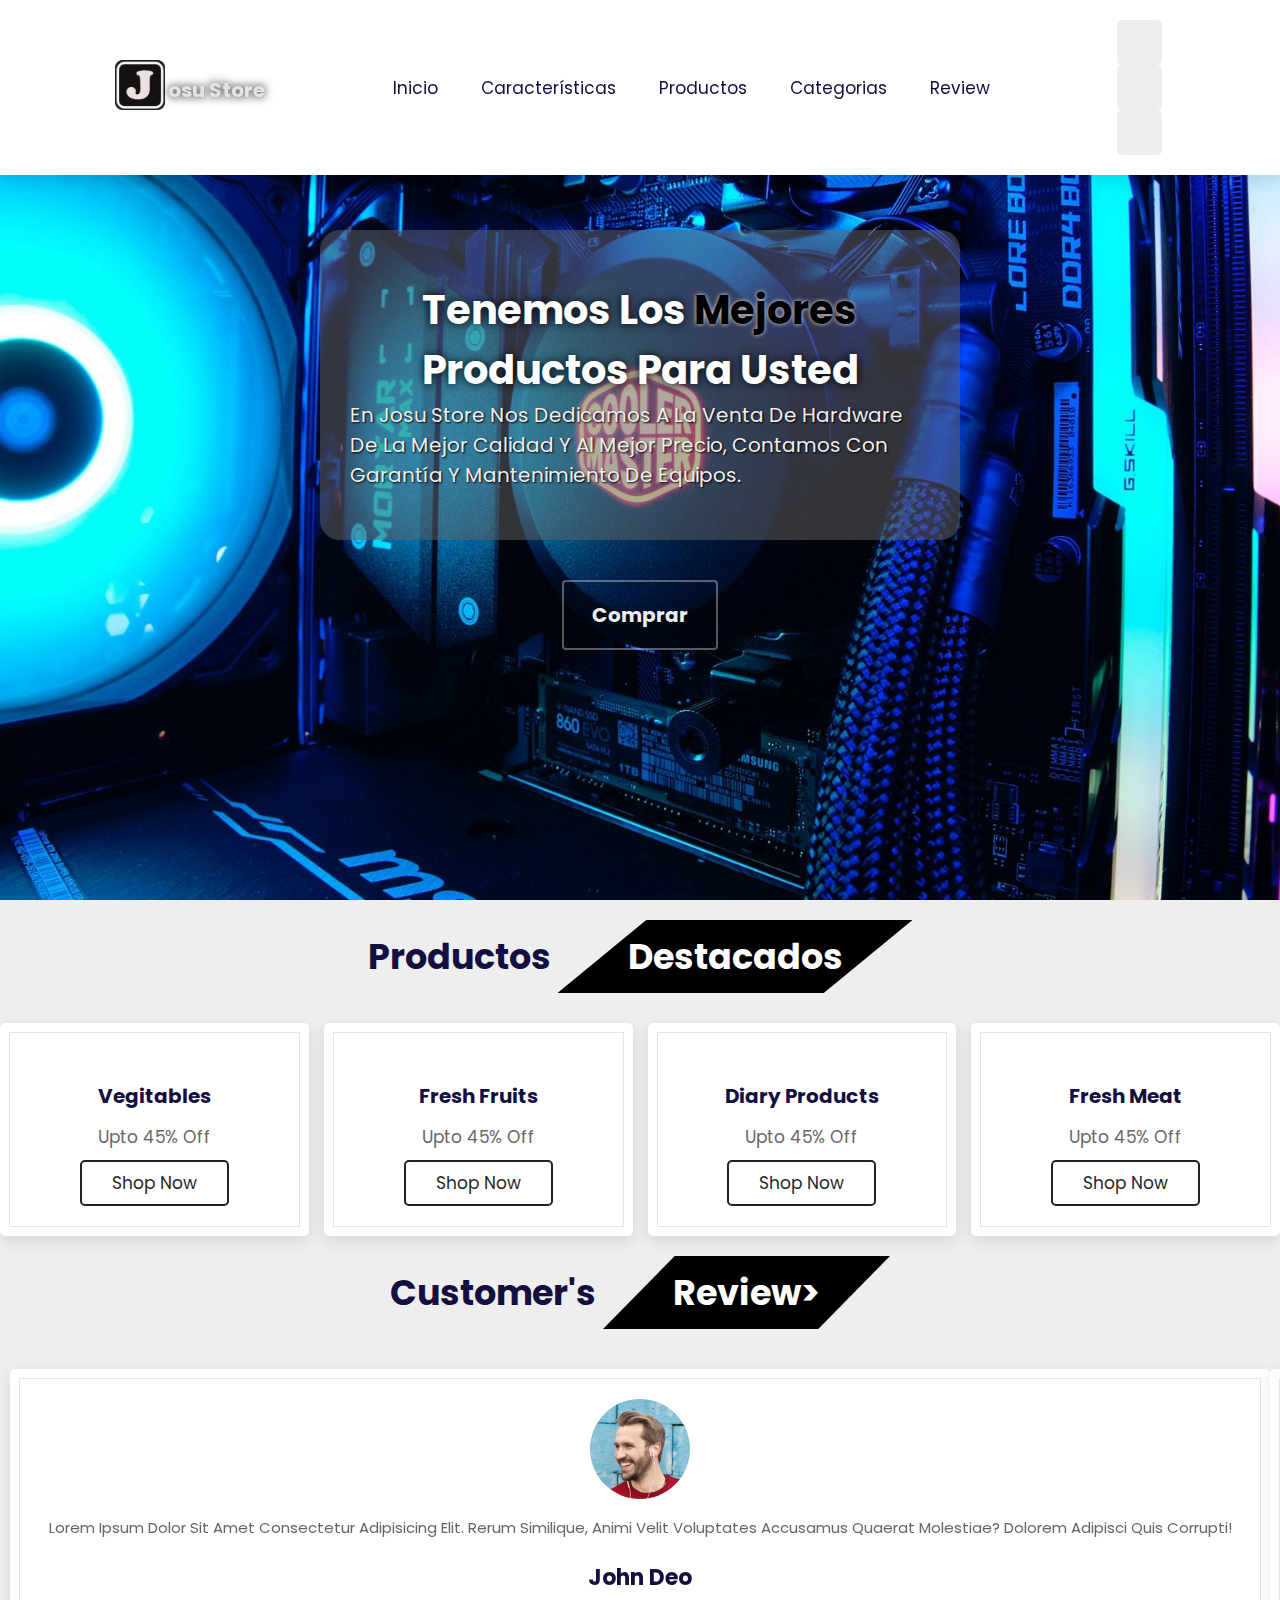
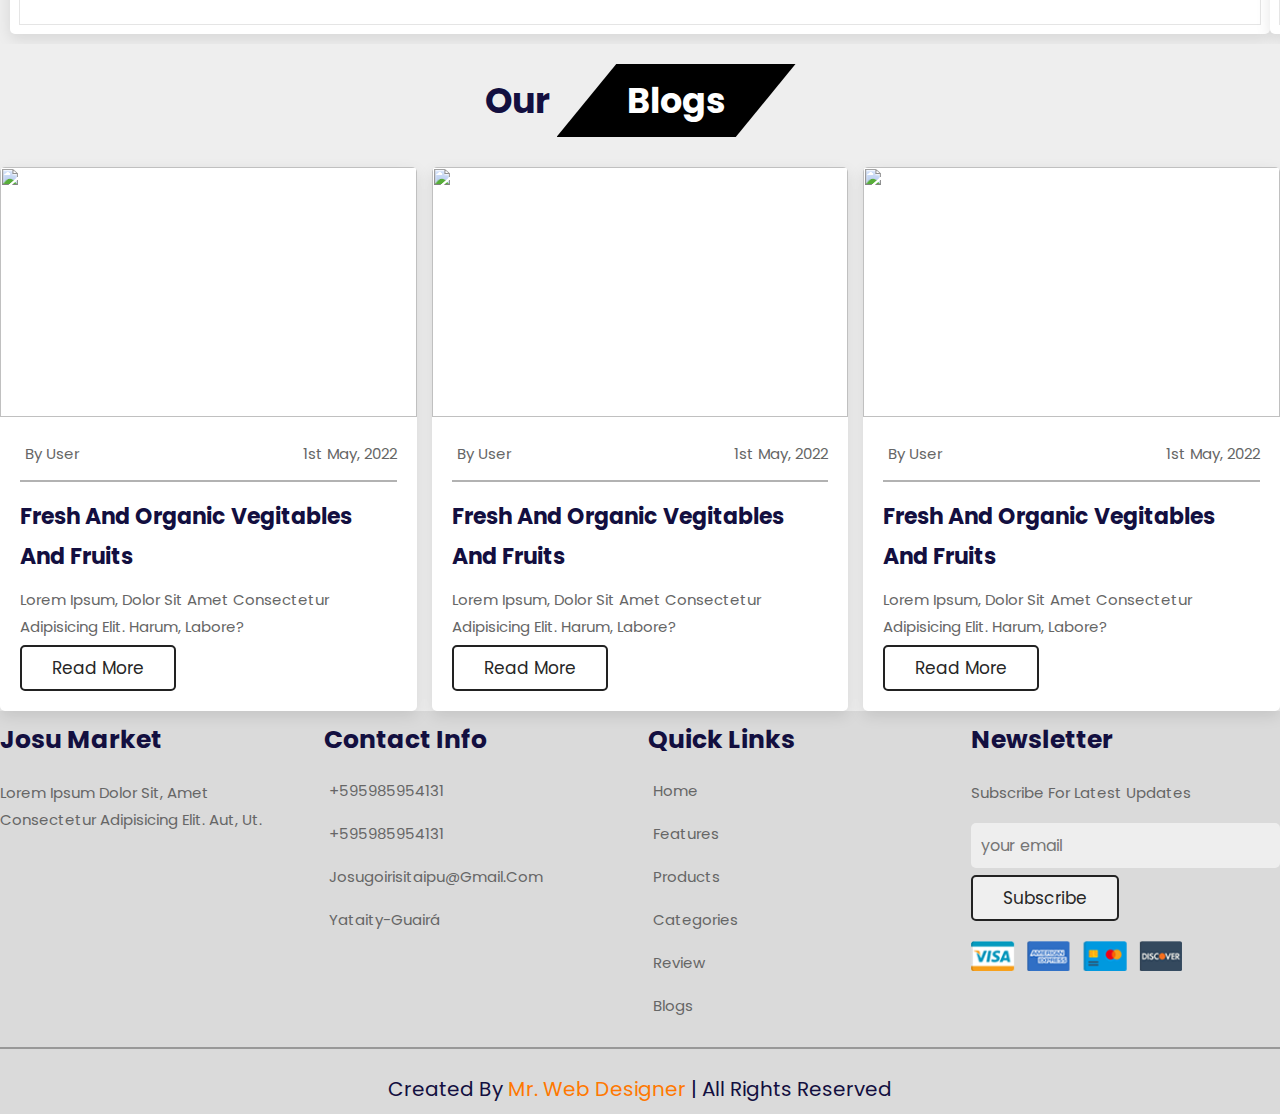
==== index.html @ 2c176f81 "Add files via upload" ====
<!DOCTYPE html>
<html lang="en">
  <head>
    <meta charset="UTF-8" />
    <meta http-equiv="X-UA-Compatible" content="IE=edge" />
    <meta name="viewport" content="width=device-width, initial-scale=1.0" />
    <link
      rel="stylesheet"
      href="https://cdnjs.cloudflare.com/ajax/libs/font-awesome/6.1.1/css/all.min.css"
      integrity="sha512-KfkfwYDsLkIlwQp6LFnl8zNdLGxu9YAA1QvwINks4PhcElQSvqcyVLLD9aMhXd13uQjoXtEKNosOWaZqXgel0g=="
      crossorigin="anonymous"
      referrerpolicy="no-referrer"
    />
    <link
      rel="stylesheet"
      href="https://unpkg.com/swiper@8/swiper-bundle.min.css"
    />
    <link rel="stylesheet" href="css/styles.css" />
    <title>Document</title>
  </head>
  <body>
    <header class="header">
      <a href="#" class="logo"
        ><img src="image/logo-negro.png" alt="" />
        <p>osu Store</p></a
      >

      <nav class="navbar">
        <a href="#home">Inicio</a>
        <a href="caracteristicas.html">Características</a>
        <a href="productos.html">Productos</a>
        <a href="#categories">Categorias</a>
        <a href="#review">Review</a>
      </nav>

      <div class="icons">
        <div class="fas fa-bars" id="menu-btn"></div>
        <div class="fas fa-search" id="search-btn"></div>
        <div class="fas fa-shopping-cart" id="cart-btn"></div>
        <div class="fas fa-user" id="login-btn"></div>
      </div>

      <form action="" class="search-form">
        <input
          type="search"
          id="search-box"
          placeholder="Ingrese lo que quiere buscar"
        />
        <label for="search-box" class="fas fa-search"></label>
      </form>

      <div class="shopping-cart">
        <div class="box">
          <i class="fas fa-trash"></i>
          <img src="image/macbook.jpg" alt="" />
          <div class="content">
            <h3>Macbook Pro Mid (2021) 14" M1 Pro</h3>
            <span class="price">Gs. 20.306.781</span>
            <span class="quantity">Can: 1</span>
          </div>
        </div>
        <div class="box">
          <i class="fas fa-trash"></i>
          <img src="image/pocox3pro.jpg" alt="" />
          <div class="content">
            <h3>Xiaomi Poco X3 Pro</h3>
            <span class="price">Gs. 2.306.449</span>
            <span class="quantity">Can: 1</span>
          </div>
        </div>
        <div class="box">
          <i class="fas fa-trash"></i>
          <img src="image/rtx.jpg" alt="" />
          <div class="content">
            <h3>RTX 3090 GamingPro 24 GB GDDR6x</h3>
            <span class="price">Gs. 16.588.050</span>
            <span class="quantity">Can: 1</span>
          </div>
        </div>
        <div class="total">Total: Dos Riñones</div>
        <a href="#" class="btn">Pagar</a>
      </div>

      <form action="" class="login-form">
        <h3>Ingresa Ahora</h3>
        <input type="email" placeholder="Escribe tu Email" class="box" />
        <input
          type="password"
          placeholder="Escribe tu Contraseña"
          class="box"
        />
        <p>¿Olvidaste tu contraseña? <a href="#">Presiona aquí</a></p>
        <p>¿No tienes una cuenta? <a href="#">Crea una</a></p>
        <input type="submit" value="Login" class="btn" />
      </form>
    </header>

    <!-- ============ Home Section =============== -->

    <section class="home" id="home">
      <div class="content">
        <div class="transparente">
          <h3>Tenemos los <span>mejores</span><br> productos para usted</h3>
          <p>
            en josu store nos dedicamos a la venta de hardware de la mejor
            calidad y al mejor precio, contamos con garantía y mantenimiento de
            equipos.
          </p>
        </div>
        <a href="#products" class="btn-principal"><span>Comprar</span></a>
      </div>
    </section>

  

    <!-- ===== categorias section ======== -->

    <section class="categories" id="categories">
      <h1 class="heading">Productos <span>Destacados</span></h1>
      <div class="box-container">
        <div class="box">
          <img src="image/cat-1.png" alt="" />
          <h3>vegitables</h3>
          <p>upto 45% off</p>
          <a href="#" class="btn">shop now</a>
        </div>

        <div class="box">
          <img src="image/cat-2.png" alt="" />
          <h3>fresh fruits</h3>
          <p>upto 45% off</p>
          <a href="#" class="btn">shop now</a>
        </div>

        <div class="box">
          <img src="image/cat-3.png" alt="" />
          <h3>diary products</h3>
          <p>upto 45% off</p>
          <a href="#" class="btn">shop now</a>
        </div>

        <div class="box">
          <img src="image/cat-4.png" alt="" />
          <h3>fresh meat</h3>
          <p>upto 45% off</p>
          <a href="#" class="btn">shop now</a>
        </div>
      </div>
    </section>

    <!-- =========== Review section ================= -->

    <section class="review" id="review">
      <h1 class="heading">customer's <span>review></span></h1>
      <div class="swiper review-slider">
        <div class="swiper-wrapper">
          <div class="swiper-slide box">
            <img src="image/pic-1.png" alt="" />
            <p>
              Lorem ipsum dolor sit amet consectetur adipisicing elit. Rerum
              similique, animi velit voluptates accusamus quaerat molestiae?
              Dolorem adipisci quis corrupti!
            </p>
            <h3>john deo</h3>
            <div class="stars">
              <i class="fas fa-star"></i>
              <i class="fas fa-star"></i>
              <i class="fas fa-star"></i>
              <i class="fas fa-star"></i>
              <i class="fas fa-star-half-alt"></i>
            </div>
          </div>
          <div class="swiper-slide box">
            <img src="image/pic-2.png" alt="" />
            <p>
              Lorem ipsum dolor sit amet consectetur adipisicing elit. Rerum
              similique, animi velit voluptates accusamus quaerat molestiae?
              Dolorem adipisci quis corrupti!
            </p>
            <h3>john deo</h3>
            <div class="stars">
              <i class="fas fa-star"></i>
              <i class="fas fa-star"></i>
              <i class="fas fa-star"></i>
              <i class="fas fa-star"></i>
              <i class="fas fa-star-half-alt"></i>
            </div>
          </div>
          <div class="swiper-slide box">
            <img src="image/pic-3.png" alt="" />
            <p>
              Lorem ipsum dolor sit amet consectetur adipisicing elit. Rerum
              similique, animi velit voluptates accusamus quaerat molestiae?
              Dolorem adipisci quis corrupti!
            </p>
            <h3>john deo</h3>
            <div class="stars">
              <i class="fas fa-star"></i>
              <i class="fas fa-star"></i>
              <i class="fas fa-star"></i>
              <i class="fas fa-star"></i>
              <i class="fas fa-star-half-alt"></i>
            </div>
          </div>
          <div class="swiper-slide box">
            <img src="image/pic-4.png" alt="" />
            <p>
              Lorem ipsum dolor sit amet consectetur adipisicing elit. Rerum
              similique, animi velit voluptates accusamus quaerat molestiae?
              Dolorem adipisci quis corrupti!
            </p>
            <h3>john deo</h3>
            <div class="stars">
              <i class="fas fa-star"></i>
              <i class="fas fa-star"></i>
              <i class="fas fa-star"></i>
              <i class="fas fa-star"></i>
              <i class="fas fa-star-half-alt"></i>
            </div>
          </div>
        </div>
      </div>
    </section>

    <!-- ====== blogs section ========== -->

    <section class="blogs" id="blogs">
      <h1 class="heading">our <span>blogs</span></h1>

      <div class="box-container">
        <div class="box">
          <img src="image/blog-1.jpg" alt="" />
          <div class="content">
            <div class="icons">
              <a href="#"><i class="fas fa-user"></i> by user </a>
              <a href="#"><i class="fas fa-calendar"></i> 1st may, 2022</a>
            </div>
            <h3>fresh and organic vegitables and fruits</h3>
            <p>
              Lorem ipsum, dolor sit amet consectetur adipisicing elit. Harum,
              labore?
            </p>
            <a href="#" class="btn">read more</a>
          </div>
        </div>

        <div class="box">
          <img src="image/blog-2.jpg" alt="" />
          <div class="content">
            <div class="icons">
              <a href="#"><i class="fas fa-user"></i> by user </a>
              <a href="#"><i class="fas fa-calendar"></i> 1st may, 2022</a>
            </div>
            <h3>fresh and organic vegitables and fruits</h3>
            <p>
              Lorem ipsum, dolor sit amet consectetur adipisicing elit. Harum,
              labore?
            </p>
            <a href="#" class="btn">read more</a>
          </div>
        </div>

        <div class="box">
          <img src="image/blog-3.jpg" alt="" />
          <div class="content">
            <div class="icons">
              <a href="#"><i class="fas fa-user"></i> by user </a>
              <a href="#"><i class="fas fa-calendar"></i> 1st may, 2022</a>
            </div>
            <h3>fresh and organic vegitables and fruits</h3>
            <p>
              Lorem ipsum, dolor sit amet consectetur adipisicing elit. Harum,
              labore?
            </p>
            <a href="#" class="btn">read more</a>
          </div>
        </div>
      </div>
    </section>

    <!-- ========== Footer section -->

    <section class="footer">
      <div class="box-container">
        <div class="box">
          <h3>Josu Market <i class="fas fa-shopping-basket"></i></h3>
          <p>
            Lorem ipsum dolor sit, amet consectetur adipisicing elit. Aut, ut.
          </p>
          <div class="share">
            <a href="#" class="fab fa-facebook-f"></a>
            <a href="#" class="fab fa-twitter"></a>
            <a href="#" class="fab fa-instagram"></a>
            <a href="#" class="fab fa-linkedin"></a>
          </div>
        </div>

        <div class="box">
          <h3>contact info</h3>
          <a href="#" class="links"
            ><i class="fas fa-phone"></i> +595985954131
          </a>
          <a href="#" class="links"
            ><i class="fas fa-phone"></i> +595985954131
          </a>
          <a href="#" class="links"
            ><i class="fas fa-envelope"></i> josugoirisitaipu@gmail.com
          </a>
          <a href="#" class="links"
            ><i class="fas fa-map-marked-alt"></i> yataity-guairá
          </a>
        </div>

        <div class="box">
          <h3>quick links</h3>
          <a href="#" class="links"><i class="fas fa-arrow-right"></i> home </a>
          <a href="#" class="links"
            ><i class="fas fa-arrow-right"></i> features
          </a>
          <a href="#" class="links"
            ><i class="fas fa-arrow-right"></i> products
          </a>
          <a href="#" class="links"
            ><i class="fas fa-arrow-right"></i> categories
          </a>
          <a href="#" class="links"
            ><i class="fas fa-arrow-right"></i> review
          </a>
          <a href="#" class="links"
            ><i class="fas fa-arrow-right"></i> blogs
          </a>
        </div>

        <div class="box">
          <h3>newsletter</h3>
          <p>subscribe for latest updates</p>
          <input type="email" placeholder="your email" class="email" />
          <input type="submit" value="subscribe" class="btn" />
          <img src="image/payment.png" class="payment-img" alt="" />
        </div>
      </div>

      <div class="credit">
        created by <span>mr. web designer </span> | all rights reserved
      </div>
    </section>

    <script src="https://unpkg.com/swiper@8/swiper-bundle.min.js"></script>
    <script src="js/app.js"></script>
  </body>
</html>
---- css/styles.css ----
@import url("https://fonts.googleapis.com/css2?family=Montserrat:wght@300;400;500;600;700&family=Oleo+Script+Swash+Caps&family=Poppins:wght@300;400;500;600;700&display=swap");

:root {
  --orange: #ff7800;
  --black: #130f40;
  --light-color: #666;
  --box-shadow: 0 0.5rem 1.5rem rgba(0, 0, 0, 0.1);
  --border: 0.2rem solid rgba(0, 0, 0, 0.3);
  --outline: 0.1rem solid rgba(0, 0, 0, 0.1);
  --outline-hover: 0.2rem solid var(--black);
}

* {
  font-family: "Poppins", sans-serif;
  margin: 0;
  padding: 0;
  box-sizing: border-box;
  outline: none;
  border: none;
  text-decoration: none;
  text-transform: capitalize;
  transition: all 0.2s linear;
  -webkit-transition: all 0.2s linear;
  -moz-transition: all 0.2s linear;
  -ms-transition: all 0.2s linear;
  -o-transition: all 0.2s linear;
}

html {
  font-size: 62.5%;
  overflow-x: hidden;
  scroll-behavior: smooth;
  scroll-padding-top: 7rem;
}

body {
  background-color: #eee;
}


.heading {
    text-align: center;
    padding: 2rem 0;
    padding-bottom: 3rem;
    font-size: 3.5rem;
    color: var(--black);
}

.heading span {
    background: black;
    color: #fff;
    display: inline-block;
    padding: 1rem 7rem;
    clip-path: polygon(25% 0%, 100% 0%, 75% 100%, 0% 100%);
}

.btn {
  display: inline-block;
  padding: 0.8rem 3rem;
  font-size: 1.7rem;
  border-radius: 0.5rem;
  -webkit-border-radius: 0.5rem;
  -moz-border-radius: 0.5rem;
  -ms-border-radius: 0.5rem;
  -o-border-radius: 0.5rem;
  border: 0.2rem solid rgb(34, 34, 34);
  color: rgb(39, 39, 39);
  cursor: pointer;
}

.btn-principal {
  max-width: 180px;
  display: block;
  text-decoration: none;
  border-radius: 4px;
  margin: 20px auto;
  padding: 20px 30px;
  -webkit-border-radius: 4px;
  -moz-border-radius: 4px;
  -ms-border-radius: 4px;
  -o-border-radius: 4px;
  color: #eee;
  font-size: 20px;
  font-weight: bold;
  box-shadow: rgba(219, 219, 219, 0.4) 0 0px 0px 2px inset;
}

.btn-principal:hover  {
  background-color: rgb(255, 255, 255);
  color: rgb(51, 51, 51);
}

.btn:hover {
  background-color: rgb(53, 53, 53);
  color: #fff;
}

.header {
  display: flex;
  position: fixed;
  top: 0;
  left: 0;
  right: 0;
  z-index: 1000;
  display: flex;
  align-items: center;
  justify-content: space-between;
  padding: 2rem 9%;
  background-color: #fff;
  box-shadow: var(--box-shadow);
}

.header .logo  {
  position: relative;
  width: 150px;
}

.header .logo p {
  text-transform: none;
  font-size: 20px;
  position: absolute;
  top: 1.5rem;
  left: 5.3rem;
  font-weight: bold;
  color: rgb(228, 228, 228);
  text-shadow: 0 0 10px rgb(0, 0, 0);
}

.header .logo img {
  width: 50px;
}

.header .navbar a {
  font-size: 1.7rem;
  margin: 0 1rem;
  color: var(--black);
  padding: 5px 10px;
  border-radius: 10px;
  -webkit-border-radius: 10px;
  -moz-border-radius: 10px;
  -ms-border-radius: 10px;
  -o-border-radius: 10px;
  transition: all .5s;
  -webkit-transition: all .5s;
  -moz-transition: all .5s;
  -ms-transition: all .5s;
  -o-transition: all .5s;
}

.header .navbar a:hover {
  background-color: rgb(53, 53, 53);
  color: #fff;
}

.header .icons div {
  height: 4.5rem;
  width: 4.5rem;
  line-height: 4.5rem;
  border-radius: 0.5rem;
  -webkit-border-radius: 0.5rem;
  -moz-border-radius: 0.5rem;
  -ms-border-radius: 0.5rem;
  -o-border-radius: 0.5rem;
  background-color: #eee;
  color: var(--black);
  font-size: 2rem;
  margin-right: 0.3rem;
  text-align: center;
  cursor: pointer;
}

.header .icons div:hover {
  background-color: rgb(53, 53, 53);
  color: #fff;
}

#menu-btn {
  display: none;
}

.header .search-form {
  position: absolute;
  top: 110%;
  right: -110%;
  width: 50rem;
  height: 4.5rem;
  background-color: #fff;
  border-radius: 0.5rem;
  overflow: hidden;
  display: flex;
  align-items: center;
  box-shadow: var(--box-shadow);
}

.header .search-form.active {
  right: 2rem;
  transition: 0.4s linear;
  -webkit-transition: 0.4s linear;
  -moz-transition: 0.4s linear;
  -ms-transition: 0.4s linear;
  -o-transition: 0.4s linear;
}

.header .search-form input {
  height: 100%;
  width: 100%;
  background: none;
  text-transform: none;
  font-size: 1.6rem;
  color: var(--black);
  padding: 0 1.5rem;
}

.header .search-form label {
  font-size: 2.2rem;
  padding-right: 1.5rem;
  color: var(--black);
  cursor: pointer;
}

.header .search-form label:hover {
  color: #666;
}

.header .shopping-cart {
  position: absolute;
  top: 110%;
  right: -110%;
  padding: 1rem;
  border-radius: 0.5rem;
  box-shadow: var(--box-shadow);
  width: 35rem;
  background-color: #fff;
}

.header .shopping-cart.active {
  right: 2rem;
  transition: 0.4s linear;
}

.header .shopping-cart .box {
  display: flex;
  align-items: center;
  gap: 1rem;
  position: relative;
  margin: 1rem 0;
}

.header .shopping-cart .box img {
  height: 10rem;
}

.header .shopping-cart .box .fa-trash {
  font-size: 2rem;
  position: absolute;
  top: 50%;
  right: 2rem;
  cursor: pointer;
  color: var(--light-color);
}

.header .shopping-cart .box .fa-trash:hover {
  color: black;
}

.header .shopping-cart .box .content h3 {
  color: var(--black);
  font-size: 1.7rem;
  padding-bottom: 1rem;
}

.header .shopping-cart .box .content span {
  color: var(--light-color);
  font-size: 1.6rem;
}

.header .shopping-cart .box .content .quantity {
  padding-left: 1rem;
}

.header .shopping-cart .total {
  font-size: 2.5rem;
  padding: 1rem 0;
  text-align: center;
  color: var(--black);
}

.header .shopping-cart .btn {
  display: block;
  text-align: center;
  margin: 1rem;
}

.header .login-form {
  position: absolute;
  top: 110%;
  right: -110%;
  width: 30rem;
  box-shadow: var(--box-shadow);
  padding: 2rem;
  border-radius: 0.5rem;
  -webkit-border-radius: 0.5rem;
  -moz-border-radius: 0.5rem;
  -ms-border-radius: 0.5rem;
  -o-border-radius: 0.5rem;
  background-color: #fff;
  text-align: center;
}

.header .login-form.active {
  right: 2rem;
  transform: 0.4s linear;
  -webkit-transform: 0.4s linear;
  -moz-transform: 0.4s linear;
  -ms-transform: 0.4s linear;
  -o-transform: 0.4s linear;
}

.header .login-form h3 {
  font-size: 2.5rem;
  text-transform: uppercase;
  color: var(--black);
}

.header .login-form .box {
  width: 100%;
  margin: 0.7rem 0;
  background: #eee;
  border-radius: 0.5rem;
  -webkit-border-radius: 0.5rem;
  -moz-border-radius: 0.5rem;
  -ms-border-radius: 0.5rem;
  -o-border-radius: 0.5rem;
  padding: 1rem;
  font-size: 1.6rem;
  color: var(--black);
  text-transform: none;
}

.header .login-form p {
  font-size: 1.2rem;
  padding: 0.5rem 0;
  color: var(--light-color);
}

.header .login-form p a {
  color: rgb(131, 2, 2);
  text-decoration: none;
}

.header .login-form .btn {
  margin-top: 10px;
}

.home {
    display: flex;
    align-items: center;
    justify-content: center;
    position: relative;
    width: 100vw;
    height: 100vh;
    background-image: url('../image/fondo-principal-3.jpg');
    background-size: cover;
    background-repeat: no-repeat;
    background-position: center;
}

.home .content {
    display: flex;
    flex-direction: column;
    width: 50vw;
}

.home .content h3 {
    color: rgb(255, 255, 255);
    font-size: 4rem;
    text-shadow: 0 0 10px rgb(0, 0, 0);
}

.home .content h3 span {
    color: rgb(0, 0, 0);
    text-shadow: 0 0 4px rgb(231, 231, 231);
}

.home .content .transparente {
  background-color: rgba(100, 100, 100, 0.5);
  border-radius: 20px;
  -webkit-border-radius: 20px;
  -moz-border-radius: 20px;
  -ms-border-radius: 20px;
  -o-border-radius: 20px;
  margin-bottom: 2rem;
  padding: 50px 30px;
  align-items: center;
  display: flex;
  flex-direction: column;
}

.home .content p {
  font-size: 2rem;
  color: #eee;
  text-shadow: 1px 1px 2px black;
}

.features {
    margin-top: 100px;
    display: flex;
    align-items: center;
    justify-content: center;
    position: relative;
    width: 100vw;
    height: 100%;
    flex-direction: column;
    margin-bottom: 20px;
}

.features .box-container {
    display: flex;
    flex-wrap: wrap;
    justify-content: center;
}

.features .box-container .box {
    padding: 3rem 2rem;
    background: #fff;
    outline: var(--outline);
    text-align: center;
    box-shadow: var(--box-shadow);
    margin: 10px 30px;
    width: 70vw;
    
}

.features .box-container .box h3 {
  font-size: 2rem;
}

.features .box-container .liston img{
  width: 20rem;
}

.features .box-container .mantenimiento img{
  width: 20rem;
}

.features .box-container .pago img {
  width: 20rem;
}

.features .box-container .box:hover {
    outline: var(--outline-hover);
}

.features .box-container .box p {
    font-size: 1.5rem;
    line-height: 1.8;
    color: var(--light-color);
    padding: 1rem 0;
}

.products {
    margin-top: 100px;
    display: flex;
    align-items: center;
    width: 100vw;
    height: 100%;
    flex-direction: column;
}

.products .product-slider {
    padding: 1rem;
    display: flex;
    justify-content: space-between;
    width: 100vw;
    margin-bottom: 20px;
}

.products .product-slider .swiper-wrapper {
  display: flex;
  justify-content: center;
  align-items: center;
  max-width: 100vw;
  flex-wrap: wrap;
}

.products .product-slider .box {
    width: 70vw;
    display: flex;
    justify-content: space-between;
    flex-direction: column;
    align-items: center;
    padding: 5rem 2rem;
    background: #fff;
    outline: var(--outline);
    text-align: center;
    box-shadow: var(--box-shadow);
    margin: 10px 30px;
}

.products .product-slider .box:hover {
    outline-offset: 0rem;
    outline: var(--outline-hover);
}

.products .product-slider .box img {
    width: 20rem;
}

.products .product-slider .box h3 {
    font-size: 2.5rem;
    color: var(--black);
}

.products .product-slider .box .price {
    font-size: 2rem;
    color: var(--light-color);
    padding: .5rem 0;
}

.products .product-slider .box .stars i {
    font-size: 1.7rem;
    color: var(--orange);
    padding: .5rem 0;
}

.categories .box-container {
  display: grid;
  grid-template-columns: repeat(auto-fit, minmax(26rem, 1fr));
  gap: 1.5rem;
}

.categories .box-container .box {
  padding: 3rem 2rem;
  border-radius: .5rem;
  background: #fff;
  box-shadow: var(--box-shadow);
  outline: var(--outline);
  outline-offset: -1rem;
  text-align: center;
}

.categories .box-container .box:hover {
  outline: var(--outline-hover);
  outline-offset: 0rem;
}

.categories .box-container .box img {
  margin: 1rem 0;
  height: 15rem;
}

.categories .box-container .box h3 {
  font-size: 2rem;
  color: var(--black);
  line-height: 1.8;
}

.categories .box-container .box p {
  font-size: 1.7rem;
  color: var(--light-color);
  padding: 1rem 0;
}

.review .review-slider {
  padding: 1rem;
}

.review .review-slider .box {
  background: #fff;
  border-radius: .5rem;
  -webkit-border-radius: .5rem;
  -moz-border-radius: .5rem;
  -ms-border-radius: .5rem;
  -o-border-radius: .5rem;
  text-align: center;
  padding: 3rem 2rem;
  outline: var(--outline);
  outline-offset: -1rem;
  box-shadow: var(--box-shadow);
  transition: .2s linear;
  -webkit-transition: .2s linear;
  -moz-transition: .2s linear;
  -ms-transition: .2s linear;
  -o-transition: .2s linear;
}

.review .review-slider .box:hover {
  outline: var(--outline-hover);
  outline-offset: 0rem;
}

.review .review-slider .box img {
  height: 10rem;
  width: 10rem;
  border-radius: 50%;
}

.review .review-slider .box p {
  padding: 1rem 0;
  line-height: 1.8;
  color: var(--light-color);
  font-size: 1.5rem;
}

.review .review-slider .box h3 {
  padding: 1rem 0;
  color: var(--black);
  font-size: 2.2rem;
}

.review .review-slider .box .stars i {
  color: var(--orange);
  font-size: 1.7rem;
}

.blogs .box-container {
  display: grid;
  grid-template-columns: repeat(auto-fit, minmax(26rem, 1fr));
  gap: 1.5rem;
}

.blogs .box-container .box {
  overflow: hidden;
  border-radius: .5rem;
  -webkit-border-radius: .5rem;
  -moz-border-radius: .5rem;
  -ms-border-radius: .5rem;
  -o-border-radius: .5rem;
  box-shadow: var(--box-shadow);
  background-color: #fff;
}

.blogs .box-container .box img {
  height: 25rem;
  width: 100%;
  object-fit: cover;
}

.blogs .box-container .box .content {
  padding: 2rem;
}

.blogs .box-container .box .content .icons {
  display: flex;
  align-items: center;
  justify-content: space-between;
  padding-bottom: 1.5rem;
  margin-bottom: 1rem;
  border-bottom: var(--border);
}

.blogs .box-container .box .content .icons a {
  color: var(--light-color);
  font-size: 1.5rem;
}

.blogs .box-container .box .content .icons a:hover {
  color: var(--black);
}

.blogs .box-container .box .content .icons a i {
  color: var(--orange);
  padding-right: .5rem;
}

.blogs .box-container .box .content h3 {
  line-height: 1.8;
  color: var(--black);
  font-size: 2.2rem;
  padding: .5rem 0;
}

.blogs .box-container .box .content p {
  line-height: 1.8;
  color: var(--light-color);
  font-size: 1.5rem;
  padding: .5rem 0;
}

.footer {
  background-color: rgba(141, 141, 141, 0.2);
}

.footer .box-container {
  display: grid;
  grid-template-columns: repeat(auto-fit, minmax(25rem, 1fr));
  gap: 1.5rem;
}

.footer .box-container .box h3 {
  font-size: 2.5rem;
  color: var(--black);
  padding: 1rem 0;
}

.footer .box-container .box h3 i {
  color: var(--orange);
}

.footer .box-container .box .links {
  display: block;
  font-size: 1.5rem;
  color: var(--light-color);
  padding: 1rem 0;
}

.footer .box-container .box .links i {
  color: var(--orange);
  padding-right: .5rem;
}

.footer .box-container .box .links:hover i {
  padding-right: 2rem;
}

.footer .box-container .box p {
  line-height: 1.8;
  font-size: 1.5rem;
  color: var(--light-color);
  padding: 1rem 0;
}

.footer .box-container .box .share a {
  height: 4rem;
  width: 4rem;
  line-height: 4rem;
  border-radius: .5rem;
  font-size: 2rem;
  color: var(--black);
  margin-left: .2rem;
  -webkit-border-radius: .5rem;
  -moz-border-radius: .5rem;
  -ms-border-radius: .5rem;
  -o-border-radius: .5rem;
  background-color: #eee;
  text-align: center;
}

.footer .box-container .box .share a:hover {
  background-color: var(--orange);
  color: #fff;
}

.footer .box-container .box .email {
    width: 100%;
  margin: .7rem 0;
  padding: 1rem;
  border-radius: .5rem;
  background-color: #eee;
  font-size: 1.6rem;
  color: var(--black);
  text-transform: none;
  -webkit-border-radius: .5rem;
  -moz-border-radius: .5rem;
  -ms-border-radius: .5rem;
  -o-border-radius: .5rem;
}

.footer .box-container .box .payment-img {
    margin-top: 2rem;
    height: 3rem;
}

.footer .credit {
  text-align: center;
  margin-top: 2rem;
  padding: 1rem;
  padding-top: 2.5rem;
  font-size: 2rem;
  color: var(--black);
  border-top: var(--border);
}

.footer .credit span {
  color: var(--orange);
}

@media (max-width: 1175px) {
  html {
    font-size: 55%;
  }

  .header {
    padding: 2rem;
  }

  .header .logo p {
    left: 6.2rem;
  }

 
}

@media (max-width: 896px) {

  #menu-btn {
    display: inline-block;
  }

  .header .navbar {
    position: absolute;
    top: 110%;
    right: -110%;
    width: 30rem;
    box-shadow: var(--box-shadow);
    border-radius: 0.5rem;
    -webkit-border-radius: 0.5rem;
    -moz-border-radius: 0.5rem;
    -ms-border-radius: 0.5rem;
    -o-border-radius: 0.5rem;
    background-color: #fff;
  }

  .header .navbar.active {
      right: 2rem;
      transition: .4s linear;
      -webkit-transition: .4s linear;
      -moz-transition: .4s linear;
      -ms-transition: .4s linear;
      -o-transition: .4s linear;
}

  .header .navbar a{
      font-size: 2rem;
      margin: 2rem 2.5rem;
      display: block;
  }

  .header .logo {
      width: 10px;
  }

  .header .search-form {
  width: 90%;
}

  html {
    font-size: 50%;
  }

  .header .logo p {
    font-size: 2rem;
    top: 2.2rem;
    left: 6.6rem;
  }

  .header .logo {
    min-width: 150px;
    position: relative;
  }

  .home .content {
    width: 80vw;
  }

}

@media (max-width: 768px) {
  #menu-btn {
    display: inline-block;
  }

  .header .navbar {
    position: absolute;
    top: 110%;
    right: -110%;
    width: 30rem;
    box-shadow: var(--box-shadow);
    border-radius: 0.5rem;
    -webkit-border-radius: 0.5rem;
    -moz-border-radius: 0.5rem;
    -ms-border-radius: 0.5rem;
    -o-border-radius: 0.5rem;
    background-color: #fff;
  }

  .header .navbar.active {
      right: 2rem;
      transition: .4s linear;
      -webkit-transition: .4s linear;
      -moz-transition: .4s linear;
      -ms-transition: .4s linear;
      -o-transition: .4s linear;
}

  .header .navbar a{
      font-size: 2rem;
      margin: 2rem 2.5rem;
      display: block;
  }

  .header .logo {
      width: 10px;
  }

  .header .search-form {
  width: 90%;
}
    .heading {
        font-size: 2.5rem;
    }

    .footer {
      text-align: center;
    }

    .home {
      width: 100vw;
      height: 100vh;
    }

    .home img {
      object-fit: fill;
    }

    .features {
      width: 100%;
    }

.home .content {
  width: 80vw;
}

.home .content h3 {
    color: rgb(255, 255, 255);
    font-size: 2.5rem;
    text-shadow: 0 0 10px rgb(0, 0, 0);
}

.home .content h3 span {
    color: rgb(0, 0, 0);
    text-shadow: 0 0 4px rgb(231, 231, 231);
}

.home .content .transparente {
  background-color: rgba(107, 104, 104, 0.2);
  border-radius: 20px;
  -webkit-border-radius: 20px;
  -moz-border-radius: 20px;
  -ms-border-radius: 20px;
  -o-border-radius: 20px;
  margin-bottom: 2rem;
  padding: 20px;
}

.home .content p {
    color: rgb(255, 255, 255);
    font-size: 1.6rem;
    font-weight: bold;
    padding: 1rem 0;
    line-height: 2;
    text-shadow: 0px 0px 10px rgb(0, 0, 0);
    opacity: 1;
}

.btn-principal {
  max-width: 150px;
}

.features .box-container {
    display: flex;
    flex-direction: column;
}
}
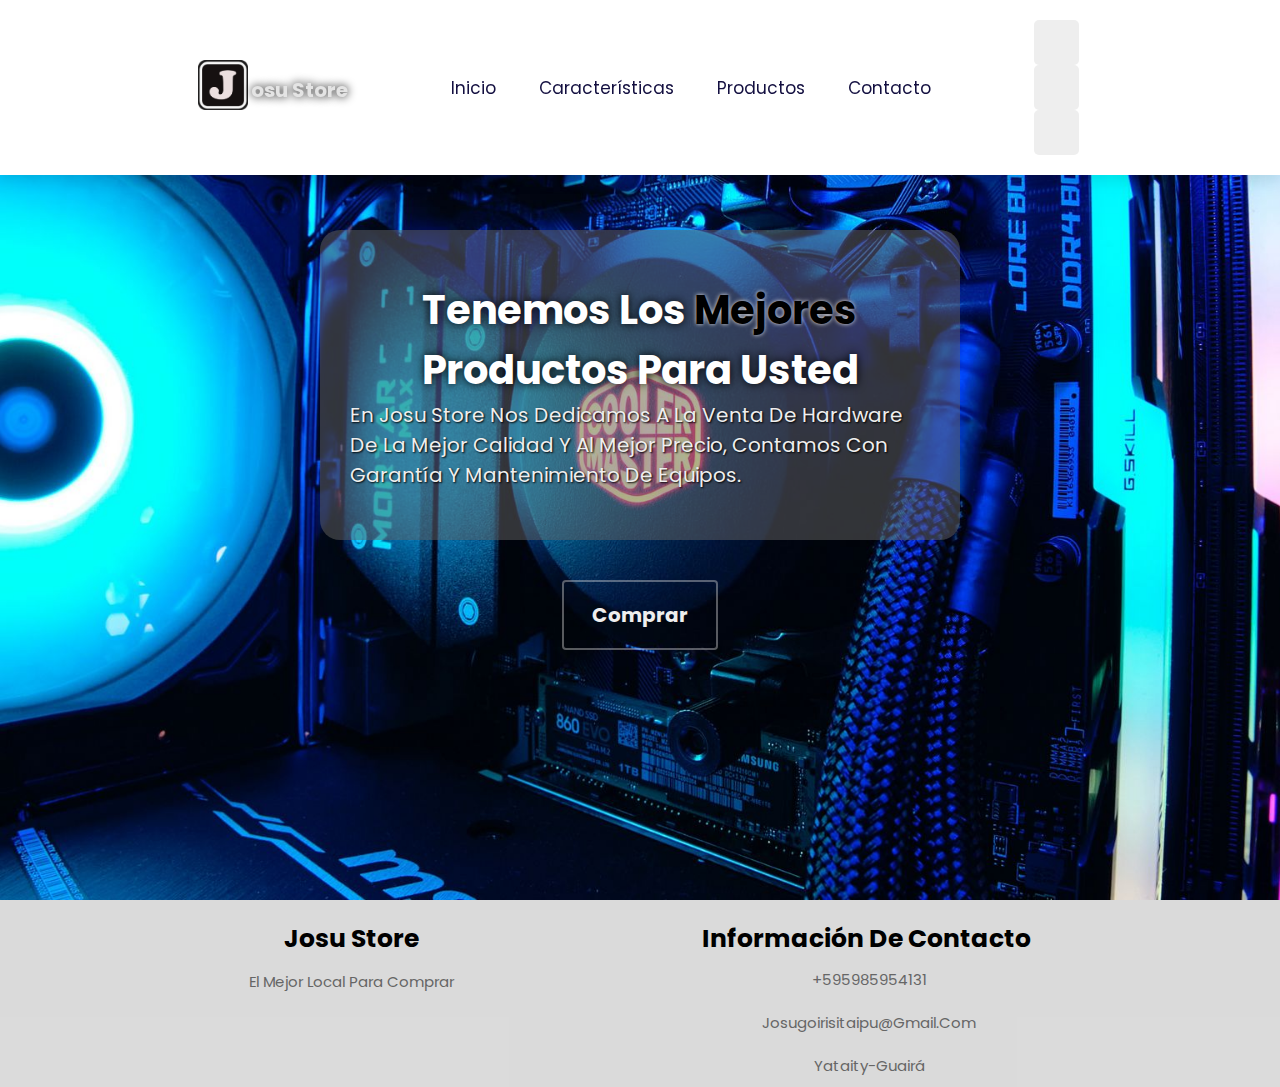
==== commit 7691079e: "Add files via upload" ====
--- a/index.html
+++ b/index.html
@@ -26,11 +26,10 @@
       >
 
       <nav class="navbar">
-        <a href="#home">Inicio</a>
+        <a href="index.html">Inicio</a>
         <a href="caracteristicas.html">Características</a>
         <a href="productos.html">Productos</a>
-        <a href="#categories">Categorias</a>
-        <a href="#review">Review</a>
+        <a href="contacto.html">Contacto</a>
       </nav>
 
       <div class="icons">
@@ -95,8 +94,6 @@
       </form>
     </header>
 
-    <!-- ============ Home Section =============== -->
-
     <section class="home" id="home">
       <div class="content">
         <div class="transparente">
@@ -107,185 +104,16 @@
             equipos.
           </p>
         </div>
-        <a href="#products" class="btn-principal"><span>Comprar</span></a>
+        <a href="productos.html" class="btn-principal"><span>Comprar</span></a>
       </div>
     </section>
-
-  
-
-    <!-- ===== categorias section ======== -->
-
-    <section class="categories" id="categories">
-      <h1 class="heading">Productos <span>Destacados</span></h1>
-      <div class="box-container">
-        <div class="box">
-          <img src="image/cat-1.png" alt="" />
-          <h3>vegitables</h3>
-          <p>upto 45% off</p>
-          <a href="#" class="btn">shop now</a>
-        </div>
-
-        <div class="box">
-          <img src="image/cat-2.png" alt="" />
-          <h3>fresh fruits</h3>
-          <p>upto 45% off</p>
-          <a href="#" class="btn">shop now</a>
-        </div>
-
-        <div class="box">
-          <img src="image/cat-3.png" alt="" />
-          <h3>diary products</h3>
-          <p>upto 45% off</p>
-          <a href="#" class="btn">shop now</a>
-        </div>
-
-        <div class="box">
-          <img src="image/cat-4.png" alt="" />
-          <h3>fresh meat</h3>
-          <p>upto 45% off</p>
-          <a href="#" class="btn">shop now</a>
-        </div>
-      </div>
-    </section>
-
-    <!-- =========== Review section ================= -->
-
-    <section class="review" id="review">
-      <h1 class="heading">customer's <span>review></span></h1>
-      <div class="swiper review-slider">
-        <div class="swiper-wrapper">
-          <div class="swiper-slide box">
-            <img src="image/pic-1.png" alt="" />
-            <p>
-              Lorem ipsum dolor sit amet consectetur adipisicing elit. Rerum
-              similique, animi velit voluptates accusamus quaerat molestiae?
-              Dolorem adipisci quis corrupti!
-            </p>
-            <h3>john deo</h3>
-            <div class="stars">
-              <i class="fas fa-star"></i>
-              <i class="fas fa-star"></i>
-              <i class="fas fa-star"></i>
-              <i class="fas fa-star"></i>
-              <i class="fas fa-star-half-alt"></i>
-            </div>
-          </div>
-          <div class="swiper-slide box">
-            <img src="image/pic-2.png" alt="" />
-            <p>
-              Lorem ipsum dolor sit amet consectetur adipisicing elit. Rerum
-              similique, animi velit voluptates accusamus quaerat molestiae?
-              Dolorem adipisci quis corrupti!
-            </p>
-            <h3>john deo</h3>
-            <div class="stars">
-              <i class="fas fa-star"></i>
-              <i class="fas fa-star"></i>
-              <i class="fas fa-star"></i>
-              <i class="fas fa-star"></i>
-              <i class="fas fa-star-half-alt"></i>
-            </div>
-          </div>
-          <div class="swiper-slide box">
-            <img src="image/pic-3.png" alt="" />
-            <p>
-              Lorem ipsum dolor sit amet consectetur adipisicing elit. Rerum
-              similique, animi velit voluptates accusamus quaerat molestiae?
-              Dolorem adipisci quis corrupti!
-            </p>
-            <h3>john deo</h3>
-            <div class="stars">
-              <i class="fas fa-star"></i>
-              <i class="fas fa-star"></i>
-              <i class="fas fa-star"></i>
-              <i class="fas fa-star"></i>
-              <i class="fas fa-star-half-alt"></i>
-            </div>
-          </div>
-          <div class="swiper-slide box">
-            <img src="image/pic-4.png" alt="" />
-            <p>
-              Lorem ipsum dolor sit amet consectetur adipisicing elit. Rerum
-              similique, animi velit voluptates accusamus quaerat molestiae?
-              Dolorem adipisci quis corrupti!
-            </p>
-            <h3>john deo</h3>
-            <div class="stars">
-              <i class="fas fa-star"></i>
-              <i class="fas fa-star"></i>
-              <i class="fas fa-star"></i>
-              <i class="fas fa-star"></i>
-              <i class="fas fa-star-half-alt"></i>
-            </div>
-          </div>
-        </div>
-      </div>
-    </section>
-
-    <!-- ====== blogs section ========== -->
-
-    <section class="blogs" id="blogs">
-      <h1 class="heading">our <span>blogs</span></h1>
-
-      <div class="box-container">
-        <div class="box">
-          <img src="image/blog-1.jpg" alt="" />
-          <div class="content">
-            <div class="icons">
-              <a href="#"><i class="fas fa-user"></i> by user </a>
-              <a href="#"><i class="fas fa-calendar"></i> 1st may, 2022</a>
-            </div>
-            <h3>fresh and organic vegitables and fruits</h3>
-            <p>
-              Lorem ipsum, dolor sit amet consectetur adipisicing elit. Harum,
-              labore?
-            </p>
-            <a href="#" class="btn">read more</a>
-          </div>
-        </div>
-
-        <div class="box">
-          <img src="image/blog-2.jpg" alt="" />
-          <div class="content">
-            <div class="icons">
-              <a href="#"><i class="fas fa-user"></i> by user </a>
-              <a href="#"><i class="fas fa-calendar"></i> 1st may, 2022</a>
-            </div>
-            <h3>fresh and organic vegitables and fruits</h3>
-            <p>
-              Lorem ipsum, dolor sit amet consectetur adipisicing elit. Harum,
-              labore?
-            </p>
-            <a href="#" class="btn">read more</a>
-          </div>
-        </div>
-
-        <div class="box">
-          <img src="image/blog-3.jpg" alt="" />
-          <div class="content">
-            <div class="icons">
-              <a href="#"><i class="fas fa-user"></i> by user </a>
-              <a href="#"><i class="fas fa-calendar"></i> 1st may, 2022</a>
-            </div>
-            <h3>fresh and organic vegitables and fruits</h3>
-            <p>
-              Lorem ipsum, dolor sit amet consectetur adipisicing elit. Harum,
-              labore?
-            </p>
-            <a href="#" class="btn">read more</a>
-          </div>
-        </div>
-      </div>
-    </section>
-
-    <!-- ========== Footer section -->
-
+    
     <section class="footer">
       <div class="box-container">
         <div class="box">
-          <h3>Josu Market <i class="fas fa-shopping-basket"></i></h3>
+          <h3>Josu Store</h3>
           <p>
-            Lorem ipsum dolor sit, amet consectetur adipisicing elit. Aut, ut.
+            El mejor local para comprar
           </p>
           <div class="share">
             <a href="#" class="fab fa-facebook-f"></a>
@@ -296,10 +124,7 @@
         </div>
 
         <div class="box">
-          <h3>contact info</h3>
-          <a href="#" class="links"
-            ><i class="fas fa-phone"></i> +595985954131
-          </a>
+          <h3>Información de Contacto</h3>
           <a href="#" class="links"
             ><i class="fas fa-phone"></i> +595985954131
           </a>
@@ -311,39 +136,7 @@
           </a>
         </div>
 
-        <div class="box">
-          <h3>quick links</h3>
-          <a href="#" class="links"><i class="fas fa-arrow-right"></i> home </a>
-          <a href="#" class="links"
-            ><i class="fas fa-arrow-right"></i> features
-          </a>
-          <a href="#" class="links"
-            ><i class="fas fa-arrow-right"></i> products
-          </a>
-          <a href="#" class="links"
-            ><i class="fas fa-arrow-right"></i> categories
-          </a>
-          <a href="#" class="links"
-            ><i class="fas fa-arrow-right"></i> review
-          </a>
-          <a href="#" class="links"
-            ><i class="fas fa-arrow-right"></i> blogs
-          </a>
-        </div>
-
-        <div class="box">
-          <h3>newsletter</h3>
-          <p>subscribe for latest updates</p>
-          <input type="email" placeholder="your email" class="email" />
-          <input type="submit" value="subscribe" class="btn" />
-          <img src="image/payment.png" class="payment-img" alt="" />
-        </div>
-      </div>
-
-      <div class="credit">
-        created by <span>mr. web designer </span> | all rights reserved
-      </div>
-    </section>
+    </section> 
 
     <script src="https://unpkg.com/swiper@8/swiper-bundle.min.js"></script>
     <script src="js/app.js"></script>
--- a/css/styles.css
+++ b/css/styles.css
@@ -37,25 +37,25 @@
   background-color: #eee;
 }
 
-
 .heading {
-    text-align: center;
-    padding: 2rem 0;
-    padding-bottom: 3rem;
-    font-size: 3.5rem;
-    color: var(--black);
+  text-align: center;
+  padding: 2rem 0;
+  padding-bottom: 3rem;
+  font-size: 3.5rem;
+  color: var(--black);
 }
 
 .heading span {
-    background: black;
-    color: #fff;
-    display: inline-block;
-    padding: 1rem 7rem;
-    clip-path: polygon(25% 0%, 100% 0%, 75% 100%, 0% 100%);
+  background: black;
+  color: #fff;
+  display: inline-block;
+  padding: 1rem 7rem;
+  clip-path: polygon(25% 0%, 100% 0%, 75% 100%, 0% 100%);
 }
 
 .btn {
   display: inline-block;
+  margin-top: 1rem;
   padding: 0.8rem 3rem;
   font-size: 1.7rem;
   border-radius: 0.5rem;
@@ -85,7 +85,7 @@
   box-shadow: rgba(219, 219, 219, 0.4) 0 0px 0px 2px inset;
 }
 
-.btn-principal:hover  {
+.btn-principal:hover {
   background-color: rgb(255, 255, 255);
   color: rgb(51, 51, 51);
 }
@@ -104,15 +104,15 @@
   z-index: 1000;
   display: flex;
   align-items: center;
-  justify-content: space-between;
+  justify-content: space-evenly;
   padding: 2rem 9%;
   background-color: #fff;
   box-shadow: var(--box-shadow);
 }
 
-.header .logo  {
+.header .logo {
   position: relative;
-  width: 150px;
+  min-width: 150px;
 }
 
 .header .logo p {
@@ -140,11 +140,11 @@
   -moz-border-radius: 10px;
   -ms-border-radius: 10px;
   -o-border-radius: 10px;
-  transition: all .5s;
-  -webkit-transition: all .5s;
-  -moz-transition: all .5s;
-  -ms-transition: all .5s;
-  -o-transition: all .5s;
+  transition: all 0.5s;
+  -webkit-transition: all 0.5s;
+  -moz-transition: all 0.5s;
+  -ms-transition: all 0.5s;
+  -o-transition: all 0.5s;
 }
 
 .header .navbar a:hover {
@@ -174,7 +174,7 @@
   color: #fff;
 }
 
-#menu-btn {
+.header .icons #menu-btn {
   display: none;
 }
 
@@ -353,33 +353,33 @@
 }
 
 .home {
-    display: flex;
-    align-items: center;
-    justify-content: center;
-    position: relative;
-    width: 100vw;
-    height: 100vh;
-    background-image: url('../image/fondo-principal-3.jpg');
-    background-size: cover;
-    background-repeat: no-repeat;
-    background-position: center;
+  display: flex;
+  align-items: center;
+  justify-content: center;
+  position: relative;
+  width: 100vw;
+  height: 100vh;
+  background-image: url("../image/fondo-principal-3.jpg");
+  background-size: cover;
+  background-repeat: no-repeat;
+  background-position: center;
 }
 
 .home .content {
-    display: flex;
-    flex-direction: column;
-    width: 50vw;
+  display: flex;
+  flex-direction: column;
+  width: 50vw;
 }
 
 .home .content h3 {
-    color: rgb(255, 255, 255);
-    font-size: 4rem;
-    text-shadow: 0 0 10px rgb(0, 0, 0);
+  color: rgb(255, 255, 255);
+  font-size: 4rem;
+  text-shadow: 0 0 10px rgb(0, 0, 0);
 }
 
 .home .content h3 span {
-    color: rgb(0, 0, 0);
-    text-shadow: 0 0 4px rgb(231, 231, 231);
+  color: rgb(0, 0, 0);
+  text-shadow: 0 0 4px rgb(231, 231, 231);
 }
 
 .home .content .transparente {
@@ -403,310 +403,423 @@
 }
 
 .features {
-    margin-top: 100px;
-    display: flex;
-    align-items: center;
-    justify-content: center;
-    position: relative;
-    width: 100vw;
-    height: 100%;
-    flex-direction: column;
-    margin-bottom: 20px;
+  margin-top: 100px;
+  margin-bottom: 20px;
 }
 
 .features .box-container {
-    display: flex;
-    flex-wrap: wrap;
-    justify-content: center;
+  display: flex;
+  flex-wrap: wrap;
+  justify-content: center;
 }
 
 .features .box-container .box {
-    padding: 3rem 2rem;
-    background: #fff;
-    outline: var(--outline);
-    text-align: center;
-    box-shadow: var(--box-shadow);
-    margin: 10px 30px;
-    width: 70vw;
-    
+  width: 40rem;
+  display: flex;
+  flex-direction: column;
+  align-items: center;
+  padding: 5rem 2rem;
+  background: #fff;
+  outline: var(--outline);
+  text-align: center;
+  box-shadow: var(--box-shadow);
+  margin: 10px 30px;
 }
 
 .features .box-container .box h3 {
   font-size: 2rem;
 }
 
-.features .box-container .liston img{
-  width: 20rem;
-}
-
-.features .box-container .mantenimiento img{
-  width: 20rem;
-}
-
+.features .box-container .liston img,
+.features .box-container .mantenimiento img,
 .features .box-container .pago img {
   width: 20rem;
+  margin-bottom: 2rem;
 }
 
 .features .box-container .box:hover {
-    outline: var(--outline-hover);
-}
-
-.features .box-container .box p {
-    font-size: 1.5rem;
-    line-height: 1.8;
-    color: var(--light-color);
-    padding: 1rem 0;
-}
-
-.products {
-    margin-top: 100px;
-    display: flex;
-    align-items: center;
-    width: 100vw;
-    height: 100%;
-    flex-direction: column;
-}
-
-.products .product-slider {
-    padding: 1rem;
-    display: flex;
-    justify-content: space-between;
-    width: 100vw;
-    margin-bottom: 20px;
-}
-
-.products .product-slider .swiper-wrapper {
-  display: flex;
-  justify-content: center;
-  align-items: center;
-  max-width: 100vw;
-  flex-wrap: wrap;
-}
-
-.products .product-slider .box {
-    width: 70vw;
-    display: flex;
-    justify-content: space-between;
-    flex-direction: column;
-    align-items: center;
-    padding: 5rem 2rem;
-    background: #fff;
-    outline: var(--outline);
-    text-align: center;
-    box-shadow: var(--box-shadow);
-    margin: 10px 30px;
-}
-
-.products .product-slider .box:hover {
-    outline-offset: 0rem;
-    outline: var(--outline-hover);
-}
-
-.products .product-slider .box img {
-    width: 20rem;
-}
-
-.products .product-slider .box h3 {
-    font-size: 2.5rem;
-    color: var(--black);
-}
-
-.products .product-slider .box .price {
-    font-size: 2rem;
-    color: var(--light-color);
-    padding: .5rem 0;
-}
-
-.products .product-slider .box .stars i {
-    font-size: 1.7rem;
-    color: var(--orange);
-    padding: .5rem 0;
-}
-
-.categories .box-container {
-  display: grid;
-  grid-template-columns: repeat(auto-fit, minmax(26rem, 1fr));
-  gap: 1.5rem;
-}
-
-.categories .box-container .box {
-  padding: 3rem 2rem;
-  border-radius: .5rem;
-  background: #fff;
-  box-shadow: var(--box-shadow);
-  outline: var(--outline);
-  outline-offset: -1rem;
-  text-align: center;
-}
-
-.categories .box-container .box:hover {
   outline: var(--outline-hover);
   outline-offset: 0rem;
 }
 
-.categories .box-container .box img {
-  margin: 1rem 0;
-  height: 15rem;
-}
-
-.categories .box-container .box h3 {
-  font-size: 2rem;
-  color: var(--black);
+.features .box-container .box p {
+  font-size: 1.5rem;
   line-height: 1.8;
-}
-
-.categories .box-container .box p {
-  font-size: 1.7rem;
   color: var(--light-color);
   padding: 1rem 0;
 }
 
-.review .review-slider {
-  padding: 1rem;
-}
-
-.review .review-slider .box {
-  background: #fff;
-  border-radius: .5rem;
-  -webkit-border-radius: .5rem;
-  -moz-border-radius: .5rem;
-  -ms-border-radius: .5rem;
-  -o-border-radius: .5rem;
-  text-align: center;
-  padding: 3rem 2rem;
+.products {
+  margin-top: 100px;
+}
+
+.products .box-container {
+  display: flex;
+  flex-wrap: wrap;
+  justify-content: center;
+  margin-bottom: 3rem;
+}
+
+.products .box-container .box {
+  width: 30rem;
+  display: flex;
+  justify-content: space-between;
+  flex-direction: column;
+  align-items: center;
+  padding: 5rem 2rem;
+  background-color: #fff;
   outline: var(--outline);
-  outline-offset: -1rem;
-  box-shadow: var(--box-shadow);
-  transition: .2s linear;
-  -webkit-transition: .2s linear;
-  -moz-transition: .2s linear;
-  -ms-transition: .2s linear;
-  -o-transition: .2s linear;
-}
-
-.review .review-slider .box:hover {
+  text-align: center;
+  box-shadow: var(--box-shadow);
+  margin: 10px 30px;
+}
+
+.products .box-container .box:hover {
   outline: var(--outline-hover);
   outline-offset: 0rem;
 }
 
-.review .review-slider .box img {
+.products .box-container .box img {
+  width: 20rem;
+  margin-bottom: 2rem;
+}
+
+.products .box-container .box .esteno {
+  margin-bottom: 0rem;
+}
+
+.products .box-container .box h3 {
+  font-size: 2rem;
+  color: black;
+}
+
+.mejores .box-container {
+  display: flex;
+  flex-wrap: wrap;
+  justify-content: center;
+  margin-bottom: 3rem;
+}
+
+.mejores .box-container .box {
+  width: 30rem;
+  display: flex;
+  justify-content: space-between;
+  flex-direction: column;
+  align-items: center;
+  padding: 5rem 2rem;
+  background: #fff;
+  outline: var(--outline);
+  text-align: center;
+  box-shadow: var(--box-shadow);
+  margin: 10px 30px;
+}
+
+.mejores .box-container .box:hover {
+  outline: var(--outline-hover);
+  outline-offset: 0rem;
+}
+
+.mejores .box-container .box img {
+  width: 20rem;
+  margin-bottom: 2rem;
+}
+
+.mejores .box-container .box h3 {
+  font-size: 2rem;
+  color: var(--black);
+}
+
+.mejores .box-container .box .price {
+  font-size: 3rem;
+  color: #5acc65;
+  font-weight: bold;
+  padding: 1rem 0;
+}
+
+.mejores .box-container .box .stars i {
+  font-size: 1.7rem;
+  color: #ff7800;
+  padding-bottom: 1rem;
+}
+
+.mejores .container-2 {
+  display: none;
+}
+
+.boton {
+  display: flex;
+  align-items: center;
+  justify-content: center;
+  margin-bottom: 40px;
+}
+
+.boton button {
+  margin: 0rem 1rem;
+  width: 15rem;
+}
+
+.celulares-vista {
+  margin-top: 100px;
+}
+
+.celulares-vista .box-container {
+  display: flex;
+  flex-wrap: wrap;
+  justify-content: center;
+  margin-bottom: 3rem;
+}
+
+.celulares-vista .box-container .box {
+  width: 30rem;
+  display: flex;
+  justify-content: space-between;
+  flex-direction: column;
+  align-items: center;
+  padding: 5rem 2rem;
+  background: #fff;
+  outline: var(--outline);
+  text-align: center;
+  box-shadow: var(--box-shadow);
+  margin: 10px 30px;
+}
+
+.celulares-vista .box-container .box:hover {
+  outline: var(--outline-hover);
+  outline-offset: 0rem;
+}
+
+.celulares-vista .box-container .box img {
+  width: 20rem;
+  margin-bottom: 2rem;
+}
+
+.celulares-vista .box-container .box h3 {
+  font-size: 2rem;
+  color: var(--black);
+}
+
+.celulares-vista .box-container .box .price {
+  font-size: 3rem;
+  color: #5acc65;
+  font-weight: bold;
+  padding: 1rem 0;
+}
+
+.iphone13-vista {
+  margin-top: 100px;
+  height: 100vh;
+  width: 100vw;
+  display: flex;
+  flex-direction: column;
+  padding: 20px;
+}
+
+.iphone13-vista .box-container .box.box-espec {
+  width: 122rem;
+  height: 60rem;
+  display: flex;
+  justify-content: center;
+  flex-direction: column;
+  align-items: center;
+  background: #fff;
+  outline: var(--outline);
+  text-align: center;
+  box-shadow: var(--box-shadow);
+  margin: 1rem 1rem;
+}
+
+.iphone13-vista .box-container {
+  display: flex;
+  flex-wrap: nowrap;
+  justify-content: center;
+  margin-bottom: 3rem;
+}
+
+.iphone13-vista .box-container .box {
+  width: 60rem;
+  height: 60rem;
+  display: flex;
+  justify-content: center;
+  flex-direction: column;
+  align-items: center;
+  background: #fff;
+  outline: var(--outline);
+  text-align: center;
+  box-shadow: var(--box-shadow);
+  margin: 1rem 1rem;
+}
+
+.celulares-vista .box-container .box:hover {
+  outline: var(--outline-hover);
+  outline-offset: 0rem;
+}
+
+.iphone13-vista .box-container .box img {
+  width: 40rem;
+}
+
+.iphone13-vista .box-container .box h3 {
+  font-size: 2rem;
+  color: var(--black);
+}
+
+.iphone13-vista .box-container .box .titulo {
+  margin: 0px 20px 20px 20px;
+}
+
+.iphone13-vista .box-container .box .price {
+  font-size: 3rem;
+  color: #5acc65;
+  font-weight: bold;
+  margin-top: 1rem;
+}
+
+.iphone13-vista .box-container .box .specs {
+  margin-top: 2rem;
+}
+
+.iphone13-vista .box-container .box .specs .caract {
+  width: 50rem;
+  padding: 0px 10px;
+  outline: var(--outline);
+  border-radius: 10px;
+  margin: 0rem 1rem;
+  text-align: left;
+  -webkit-border-radius: 10px;
+  -moz-border-radius: 10px;
+  -ms-border-radius: 10px;
+  -o-border-radius: 10px;
+}
+
+.iphone13-vista .box-container .box .specs .caract p {
+  border-bottom: 1px solid rgba(99, 99, 99, 0.2);
+  font-size: 1.5rem;
+  padding: 5px;
+  font-weight: bold;
+  text-transform: uppercase;
+}
+
+.iphone13-vista .box-container .box .specs .caract p.cam {
+  border-bottom: 0;
+  
+}
+
+.iphone13-vista .box-container .box .specs .caract p span {
+  font-weight: normal;
+  color: #666;
+}
+
+.contacto {
+  margin-top: 100px;
+  width: 100vw;
+  height: 100vh;
+  display: flex;
+  flex-direction: column;
+  padding: 20px;
+}
+
+.contacto .box-container .box.box-espec {
+  width: 122rem;
+  height: 60rem;
+  display: flex;
+  justify-content: center;
+  flex-direction: column;
+  align-items: center;
+  background: #fff;
+  outline: var(--outline);
+  text-align: center;
+  box-shadow: var(--box-shadow);
+  margin: 1rem 1rem;
+}
+
+.contacto .box-container {
+  display: flex;
+  justify-content: center;
+  margin-bottom: 3rem;
+}
+
+.contacto .box-container .box {
+  width: 60rem;
+  height: 60rem;
+  display: flex;
+  justify-content: center;
+  align-items: center;
+  background: #fff;
+  outline: var(--outline);
+  text-align: center;
+  box-shadow: var(--box-shadow);
+  margin: 1rem 1rem;
+}
+
+.contacto .box-container .box form {
+  display: flex;
+  width: 50rem;
+  flex-direction: column;
+  align-items: flex-start;
+  padding: 0px 20px;
+}
+
+.contacto .box-container .box form div {
+  display: flex;
+  flex-direction: column;
+  align-items: flex-start;
+  margin-bottom: 2rem;
+}
+
+.contacto .box-container .box form label {
+  font-size: 2rem;
+  margin-bottom: 1rem;
+}
+
+.contacto .box-container .box form input {
+  background-color: rgba(141, 141, 141, 0.1);
+  width: 45rem;
+  height: 4rem;
+  border-radius: 50px;
+  padding: 0px 20px;
+}
+
+.contacto .box-container .box form .textarea-contacto {
+  width: 45rem;
   height: 10rem;
-  width: 10rem;
-  border-radius: 50%;
-}
-
-.review .review-slider .box p {
-  padding: 1rem 0;
-  line-height: 1.8;
-  color: var(--light-color);
-  font-size: 1.5rem;
-}
-
-.review .review-slider .box h3 {
-  padding: 1rem 0;
-  color: var(--black);
-  font-size: 2.2rem;
-}
-
-.review .review-slider .box .stars i {
-  color: var(--orange);
-  font-size: 1.7rem;
-}
-
-.blogs .box-container {
-  display: grid;
-  grid-template-columns: repeat(auto-fit, minmax(26rem, 1fr));
-  gap: 1.5rem;
-}
-
-.blogs .box-container .box {
-  overflow: hidden;
-  border-radius: .5rem;
-  -webkit-border-radius: .5rem;
-  -moz-border-radius: .5rem;
-  -ms-border-radius: .5rem;
-  -o-border-radius: .5rem;
-  box-shadow: var(--box-shadow);
-  background-color: #fff;
-}
-
-.blogs .box-container .box img {
-  height: 25rem;
-  width: 100%;
-  object-fit: cover;
-}
-
-.blogs .box-container .box .content {
-  padding: 2rem;
-}
-
-.blogs .box-container .box .content .icons {
-  display: flex;
-  align-items: center;
-  justify-content: space-between;
-  padding-bottom: 1.5rem;
-  margin-bottom: 1rem;
-  border-bottom: var(--border);
-}
-
-.blogs .box-container .box .content .icons a {
-  color: var(--light-color);
-  font-size: 1.5rem;
-}
-
-.blogs .box-container .box .content .icons a:hover {
-  color: var(--black);
-}
-
-.blogs .box-container .box .content .icons a i {
-  color: var(--orange);
-  padding-right: .5rem;
-}
-
-.blogs .box-container .box .content h3 {
-  line-height: 1.8;
-  color: var(--black);
-  font-size: 2.2rem;
-  padding: .5rem 0;
-}
-
-.blogs .box-container .box .content p {
-  line-height: 1.8;
-  color: var(--light-color);
-  font-size: 1.5rem;
-  padding: .5rem 0;
+  background-color: rgba(141, 141, 141, 0.1);
+  border-radius: 10px;
+  padding: 0px 20px;
 }
 
 .footer {
   background-color: rgba(141, 141, 141, 0.2);
+  width: 100vw;
 }
 
 .footer .box-container {
-  display: grid;
-  grid-template-columns: repeat(auto-fit, minmax(25rem, 1fr));
-  gap: 1.5rem;
+  display: flex;
+  flex-wrap: wrap;
+  justify-content: space-evenly;
+}
+
+.footer .box-container .box {
+  display: flex;
+  align-items: center;
+  flex-direction: column;
 }
 
 .footer .box-container .box h3 {
   font-size: 2.5rem;
-  color: var(--black);
-  padding: 1rem 0;
-}
-
-.footer .box-container .box h3 i {
-  color: var(--orange);
+  color: black;
+  margin-top: 2rem;
 }
 
 .footer .box-container .box .links {
-  display: block;
+  display: inline-block;
   font-size: 1.5rem;
-  color: var(--light-color);
-  padding: 1rem 0;
+  color: #666;
+  margin: 1rem 0rem;
 }
 
 .footer .box-container .box .links i {
   color: var(--orange);
-  padding-right: .5rem;
+  padding-right: 0.5rem;
 }
 
 .footer .box-container .box .links:hover i {
@@ -724,14 +837,14 @@
   height: 4rem;
   width: 4rem;
   line-height: 4rem;
-  border-radius: .5rem;
+  border-radius: 0.5rem;
   font-size: 2rem;
   color: var(--black);
-  margin-left: .2rem;
-  -webkit-border-radius: .5rem;
-  -moz-border-radius: .5rem;
-  -ms-border-radius: .5rem;
-  -o-border-radius: .5rem;
+  margin-left: 0.2rem;
+  -webkit-border-radius: 0.5rem;
+  -moz-border-radius: 0.5rem;
+  -ms-border-radius: 0.5rem;
+  -o-border-radius: 0.5rem;
   background-color: #eee;
   text-align: center;
 }
@@ -741,40 +854,6 @@
   color: #fff;
 }
 
-.footer .box-container .box .email {
-    width: 100%;
-  margin: .7rem 0;
-  padding: 1rem;
-  border-radius: .5rem;
-  background-color: #eee;
-  font-size: 1.6rem;
-  color: var(--black);
-  text-transform: none;
-  -webkit-border-radius: .5rem;
-  -moz-border-radius: .5rem;
-  -ms-border-radius: .5rem;
-  -o-border-radius: .5rem;
-}
-
-.footer .box-container .box .payment-img {
-    margin-top: 2rem;
-    height: 3rem;
-}
-
-.footer .credit {
-  text-align: center;
-  margin-top: 2rem;
-  padding: 1rem;
-  padding-top: 2.5rem;
-  font-size: 2rem;
-  color: var(--black);
-  border-top: var(--border);
-}
-
-.footer .credit span {
-  color: var(--orange);
-}
-
 @media (max-width: 1175px) {
   html {
     font-size: 55%;
@@ -788,17 +867,26 @@
     left: 6.2rem;
   }
 
- 
-}
-
-@media (max-width: 896px) {
-
-  #menu-btn {
+  .products .box-container .box {
+    width: 40rem;
+  }
+
+  .mejores .box-container .box {
+    width: 40rem;
+  }
+}
+
+@media (max-width: 951px) {
+  .header .icons #menu-btn {
     display: inline-block;
   }
 
   .header .navbar {
     position: absolute;
+    display: flex;
+    flex-direction: column;
+    justify-content: center;
+    align-items: center;
     top: 110%;
     right: -110%;
     width: 30rem;
@@ -811,31 +899,33 @@
     background-color: #fff;
   }
 
+  .header .navbar a {
+    margin: 1rem 2rem;
+    font-size: 2rem;
+    cursor: none;
+  }
+
   .header .navbar.active {
-      right: 2rem;
-      transition: .4s linear;
-      -webkit-transition: .4s linear;
-      -moz-transition: .4s linear;
-      -ms-transition: .4s linear;
-      -o-transition: .4s linear;
-}
-
-  .header .navbar a{
-      font-size: 2rem;
-      margin: 2rem 2.5rem;
-      display: block;
-  }
-
-  .header .logo {
-      width: 10px;
+    right: 2rem;
+    transition: 0.4s linear;
+    -webkit-transition: 0.4s linear;
+    -moz-transition: 0.4s linear;
+    -ms-transition: 0.4s linear;
+    -o-transition: 0.4s linear;
   }
 
   .header .search-form {
-  width: 90%;
-}
+    width: 90%;
+  }
 
   html {
     font-size: 50%;
+  }
+
+  .header {
+    display: flex;
+    align-items: center;
+    justify-content: space-between;
   }
 
   .header .logo p {
@@ -844,106 +934,95 @@
     left: 6.6rem;
   }
 
-  .header .logo {
-    min-width: 150px;
-    position: relative;
-  }
-
   .home .content {
     width: 80vw;
   }
 
-}
-
-@media (max-width: 768px) {
-  #menu-btn {
+  .products .box-container .box {
+    width: 40rem;
+  }
+
+  .mejores .box-container .box {
+    width: 40rem;
+  }
+
+  .iphone13-vista .box-container {
+    display: flex;
+    flex-wrap: wrap;
+    justify-content: center;
+    margin-bottom: 0rem;
+  }
+
+  .iphone13-vista .box-container .box.box-espec {
+    width: 60rem;
+  }
+}
+
+@media (max-width: 769px) {
+  .header .icons #menu-btn {
     display: inline-block;
   }
 
-  .header .navbar {
-    position: absolute;
-    top: 110%;
-    right: -110%;
-    width: 30rem;
-    box-shadow: var(--box-shadow);
-    border-radius: 0.5rem;
-    -webkit-border-radius: 0.5rem;
-    -moz-border-radius: 0.5rem;
-    -ms-border-radius: 0.5rem;
-    -o-border-radius: 0.5rem;
-    background-color: #fff;
-  }
-
-  .header .navbar.active {
-      right: 2rem;
-      transition: .4s linear;
-      -webkit-transition: .4s linear;
-      -moz-transition: .4s linear;
-      -ms-transition: .4s linear;
-      -o-transition: .4s linear;
-}
-
-  .header .navbar a{
-      font-size: 2rem;
-      margin: 2rem 2.5rem;
-      display: block;
-  }
-
   .header .logo {
-      width: 10px;
+    width: 10px;
   }
 
   .header .search-form {
-  width: 90%;
-}
-    .heading {
-        font-size: 2.5rem;
-    }
-
-    .footer {
-      text-align: center;
-    }
-
-    .home {
-      width: 100vw;
-      height: 100vh;
-    }
-
-    .home img {
-      object-fit: fill;
-    }
-
-    .features {
-      width: 100%;
-    }
-
-.home .content {
-  width: 80vw;
-}
-
-.home .content h3 {
+    width: 90%;
+  }
+  .heading {
+    font-size: 2.5rem;
+  }
+
+  .footer {
+    text-align: center;
+  }
+
+  .home {
+    width: 100vw;
+    height: 100vh;
+  }
+
+  .home img {
+    object-fit: fill;
+  }
+
+  .features {
+    margin-top: 100px;
+    height: 100vh;
+    width: 100vw;
+    display: flex;
+    flex-direction: column;
+    padding: 20px;
+  }
+
+  .home .content {
+    width: 80vw;
+  }
+
+  .home .content h3 {
     color: rgb(255, 255, 255);
     font-size: 2.5rem;
     text-shadow: 0 0 10px rgb(0, 0, 0);
-}
-
-.home .content h3 span {
+  }
+
+  .home .content h3 span {
     color: rgb(0, 0, 0);
     text-shadow: 0 0 4px rgb(231, 231, 231);
-}
-
-.home .content .transparente {
-  background-color: rgba(107, 104, 104, 0.2);
-  border-radius: 20px;
-  -webkit-border-radius: 20px;
-  -moz-border-radius: 20px;
-  -ms-border-radius: 20px;
-  -o-border-radius: 20px;
-  margin-bottom: 2rem;
-  padding: 20px;
-}
-
-.home .content p {
+  }
+
+  .home .content .transparente {
+    background-color: rgba(107, 104, 104, 0.2);
+    border-radius: 20px;
+    -webkit-border-radius: 20px;
+    -moz-border-radius: 20px;
+    -ms-border-radius: 20px;
+    -o-border-radius: 20px;
+    margin-bottom: 2rem;
+    padding: 20px;
+  }
+
+  .home .content p {
     color: rgb(255, 255, 255);
     font-size: 1.6rem;
     font-weight: bold;
@@ -951,14 +1030,38 @@
     line-height: 2;
     text-shadow: 0px 0px 10px rgb(0, 0, 0);
     opacity: 1;
-}
-
-.btn-principal {
-  max-width: 150px;
-}
-
-.features .box-container {
-    display: flex;
-    flex-direction: column;
-}
-}
+  }
+
+  .btn-principal {
+    max-width: 150px;
+  }
+
+  .products .box-container .box {
+    width: 70vw;
+  }
+
+  .mejores .box-container .box {
+    width: 70vw;
+  }
+
+  .iphone13-vista .box-container .box .specs .caract {
+    width: 38rem;
+    padding: 0px 10px;
+    outline: var(--outline);
+    border-radius: 10px;
+    margin: 0rem 1rem;
+    text-align: left;
+    -webkit-border-radius: 10px;
+    -moz-border-radius: 10px;
+    -ms-border-radius: 10px;
+    -o-border-radius: 10px;
+  }
+
+  .iphone13-vista .box-container .box .specs .caract p {
+    font-size: 1.2rem;
+  }
+
+  .contacto .box-container .box {
+    width: 50rem;
+  }
+}
